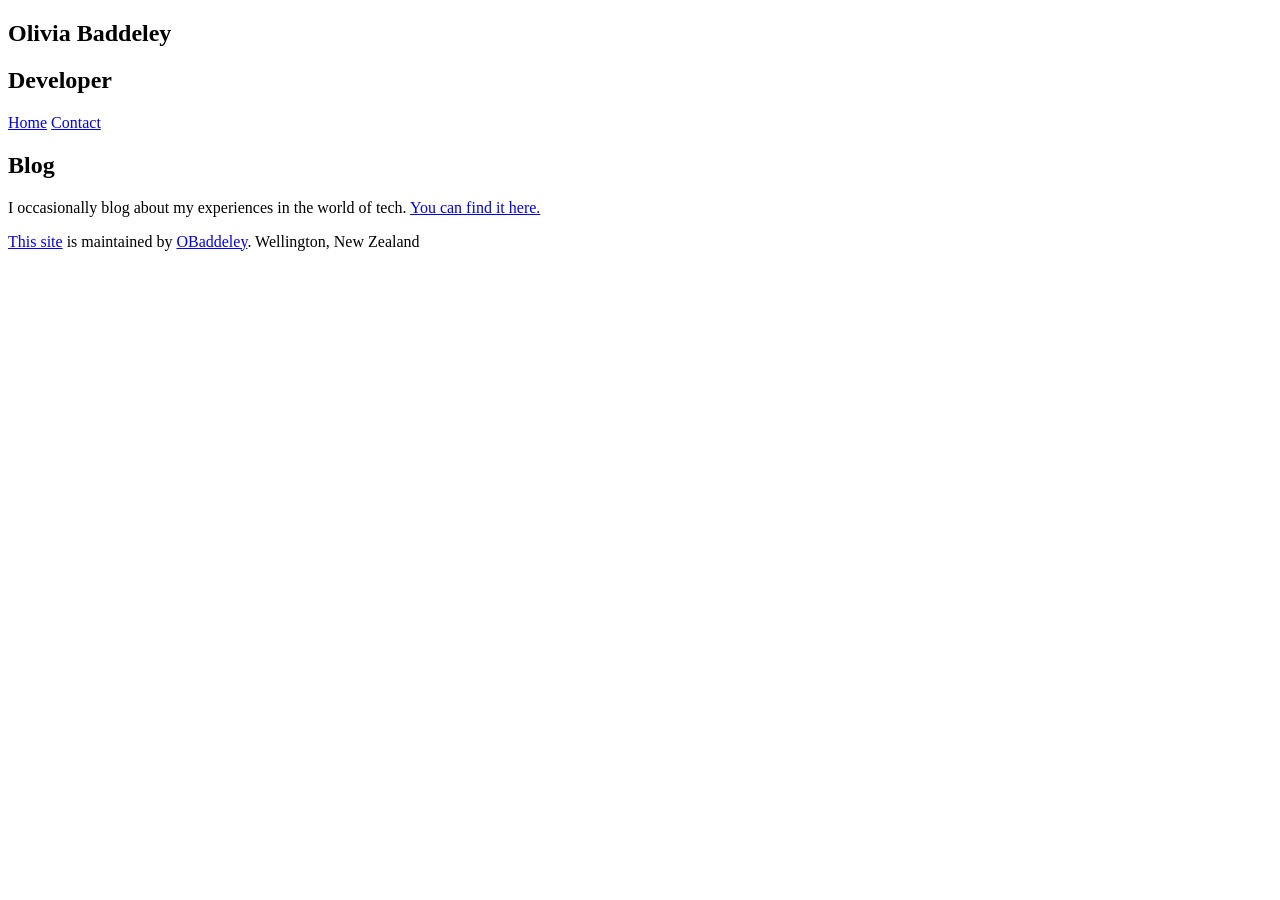
==== blog.html @ 48305ee2 "Remove extra / ." ====
<!DOCTYPE html>
<html lang="en-us">
  <head>
    <meta charset="UTF-8">
    <title>Olivia Baddeley</title>
    <meta name="viewport" content="width=device-width, initial-scale=1">
    <link rel="stylesheet" type="text/css" href="stylesheets/normalize.css" media="screen">
    <link href='https://fonts.googleapis.com/css?family=Open+Sans:400,700' rel='stylesheet' type='text/css'>
    <link rel="stylesheet" type="text/css" href="stylesheets/stylesheet.css" media="screen">
    <link rel="stylesheet" type="text/css" href="stylesheets/github-light.css" media="screen">
  </head>
  <body>
    <section class="page-header">
      <h1 class="project-name">Olivia Baddeley</h1>
      <h2 class="project-tagline">Developer</h2>
      <a href="https://obaddeley.github.io/main_site" class="btn">Home</a>
      <a href="https://obaddeley.github.io/main_site/contact.html" class="btn">Contact</a>
    </section>

    <section class="main-content">
      <h1>
      <a id="hello-and-welcome" class="anchor" href="#hello-and-welcome" aria-hidden="true"><span aria-hidden="true" class="octicon octicon-link"></span> </a>Blog</h1>
      <p>I occasionally blog about my experiences in the world of tech.
        <a href="https://codeislifeiscode.wordpress.com/">You can find it here.</a>
      </p>

    <footer class="site-footer">
      <span class="site-footer-owner"><a href="https://github.com/OBaddeley/main_site">This site</a> is maintained by <a href="https://github.com/OBaddeley">OBaddeley</a>. Wellington, New Zealand</span>
    </footer>

    </section>


  </body>
</html>
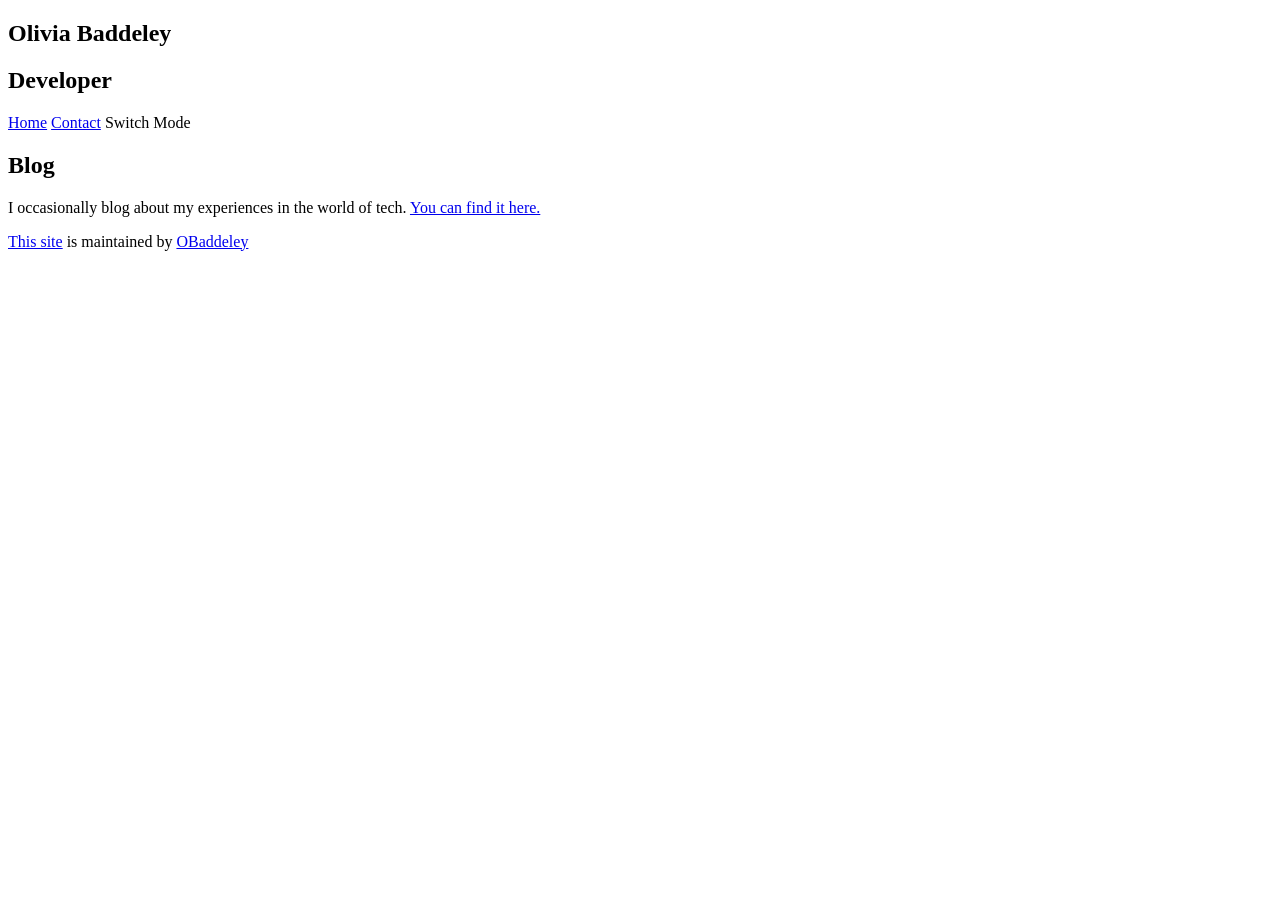
==== commit 80f71b98: "Update blog.html" ====
--- a/blog.html
+++ b/blog.html
@@ -8,6 +8,7 @@
     <link href='https://fonts.googleapis.com/css?family=Open+Sans:400,700' rel='stylesheet' type='text/css'>
     <link rel="stylesheet" type="text/css" href="stylesheets/stylesheet.css" media="screen">
     <link rel="stylesheet" type="text/css" href="stylesheets/github-light.css" media="screen">
+    <script src="javascript/dark-light-toggle.js" defer></script>
   </head>
   <body>
     <section class="page-header">
@@ -15,6 +16,7 @@
       <h2 class="project-tagline">Developer</h2>
       <a href="https://obaddeley.github.io/main_site" class="btn">Home</a>
       <a href="https://obaddeley.github.io/main_site/contact.html" class="btn">Contact</a>
+      <a id="theme-toggle" class="btn">Switch Mode</a>
     </section>
 
     <section class="main-content">
@@ -25,7 +27,7 @@
       </p>
 
     <footer class="site-footer">
-      <span class="site-footer-owner"><a href="https://github.com/OBaddeley/main_site">This site</a> is maintained by <a href="https://github.com/OBaddeley">OBaddeley</a>. Wellington, New Zealand</span>
+      <span class="site-footer-owner"><a href="https://github.com/OBaddeley/main_site">This site</a> is maintained by <a href="https://github.com/OBaddeley">OBaddeley</a></span>
     </footer>
 
     </section>
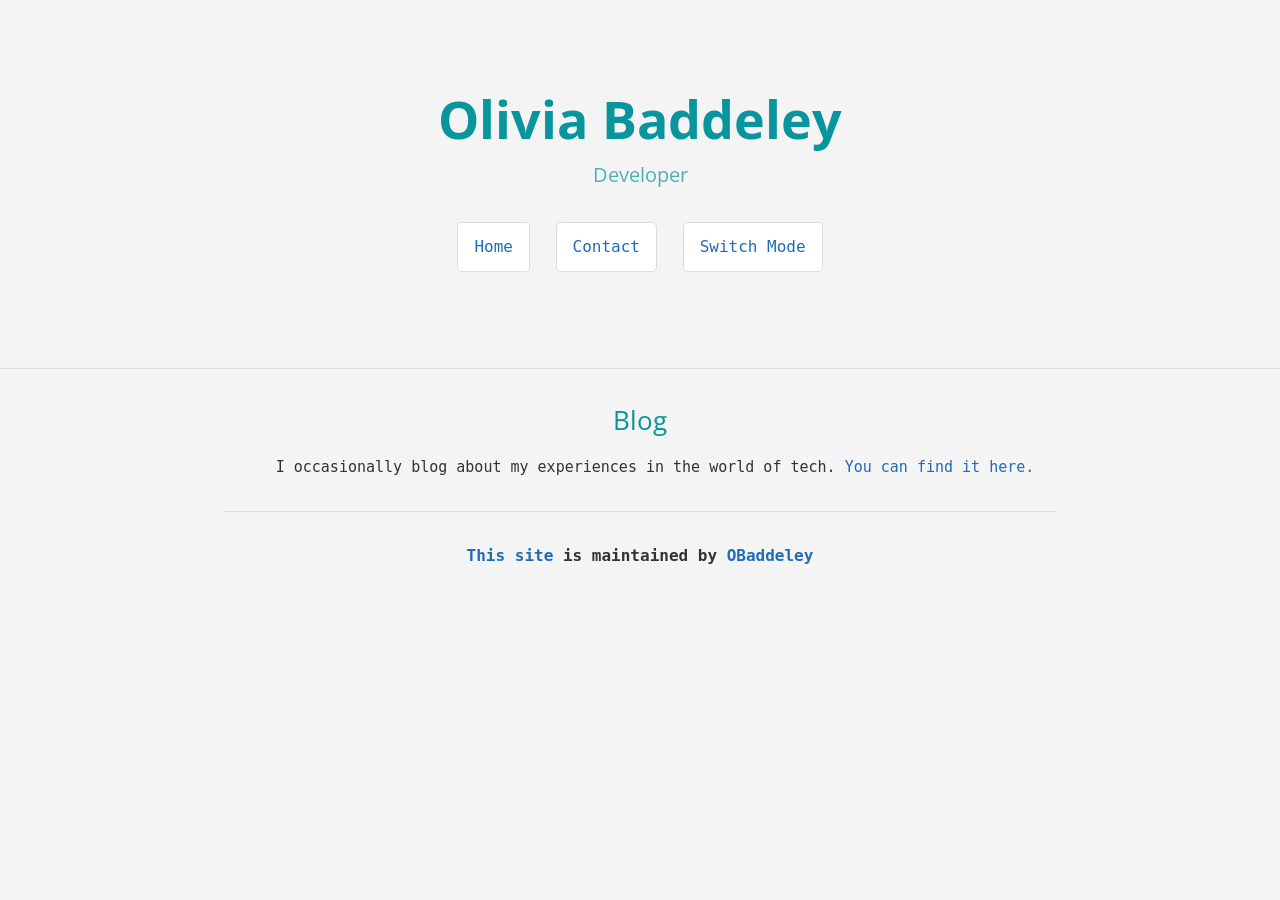
==== commit 5ff9261c: "update with main stylesheet" ====
--- a/blog.html
+++ b/blog.html
@@ -8,6 +8,7 @@
     <link href='https://fonts.googleapis.com/css?family=Open+Sans:400,700' rel='stylesheet' type='text/css'>
     <link rel="stylesheet" type="text/css" href="stylesheets/stylesheet.css" media="screen">
     <link rel="stylesheet" type="text/css" href="stylesheets/github-light.css" media="screen">
+    <link rel="stylesheet" type="text/css" href="stylesheets/main.css" media="screen">
     <script src="javascript/dark-light-toggle.js" defer></script>
   </head>
   <body>
--- a/stylesheets/stylesheet.css
+++ b/stylesheets/stylesheet.css
@@ -0,0 +1,320 @@
+* {
+  box-sizing: border-box; }
+
+body {
+  padding: 0;
+  margin: 0;
+  font-family: "Open Sans", "Helvetica Neue", Helvetica, Arial, sans-serif;
+  font-size: 16px;
+  line-height: 1.5;
+  color: #606c71;
+  text-align: center; }
+
+a {
+  color: #1e6bb8;
+  text-decoration: none; }
+  a:hover {
+    text-decoration: underline; }
+
+@keyframes pulsate {
+  100% {
+    /* Larger blur radius */
+    text-shadow:
+      0 0 4px #fff,
+      0 0 11px #fff,
+      0 0 40px #34e4cd,
+      0 0 80px #34e4cd;
+  }
+ 0% {
+    /* A slightly smaller blur radius */
+    text-shadow:
+      0 0 4px #fff,
+      0 0 10px #fff,
+      0 0 38px #34e4cd,
+      0 0 73px #34e4cd;
+  }
+}
+
+body.light-mode {
+  background-color: #f4f4f4;
+  color: #333;
+  text-align: center;
+  
+  p {
+    color: #333;
+  }
+  
+  h1, h2 {
+    font-family: "Open Sans", "Helvetica Neue", Helvetica, Arial, sans-serif;
+    color: #08959d;
+  }
+
+  .page-header {
+    color: #fff;
+    text-align: center;
+    background-color: #f4f4f4;
+    border-bottom: solid 1px #ddd;
+  }
+  .btn {
+    color: #1e6bb8;
+    background-color: #fff;
+    border-color: #ddd;
+  }
+}
+
+body.dark-mode {
+  background-color: #1A1A1A;
+  text-align: center;
+  .page-header {
+    h1 { animation: pulsate 0.11s ease-in-out infinite alternate; };
+    border-bottom: solid 1px #eff0f1;
+
+    .btn {
+      border: 0.2rem solid #fff;
+      border-radius: 2rem;
+      padding: 0.4em;
+      box-shadow: 0 0 .2rem #fff,
+                  0 0 .2rem #fff,
+                  0 0 2rem #bc13fe,
+                  0 0 0.8rem #bc13fe,
+                  0 0 2.8rem #bc13fe,
+                  inset 0 0 1.3rem #bc13fe;
+    }
+  }
+
+  @media screen and (prefers-reduced-motion) { 
+    .page-header {
+      h1, h2 {
+        animation: none;
+      }
+    }
+  }
+}
+
+.btn {
+  display: inline-block;
+  margin-bottom: 1rem;
+  color: rgba(255, 255, 255, 0.7);
+  background-color: rgba(255, 255, 255, 0.08);
+  border-color: rgba(255, 255, 255, 0.2);
+  border-style: solid;
+  border-width: 1px;
+  border-radius: 0.3rem;
+  transition: color 0.2s, background-color 0.2s, border-color 0.2s; }
+  .btn + .btn {
+    margin-left: 1rem; }
+
+.btn:hover {
+  color: rgba(255, 255, 255, 0.8);
+  text-decoration: none;
+  background-color: rgba(255, 255, 255, 0.2);
+  border-color: rgba(255, 255, 255, 0.3); }
+
+@media screen and (min-width: 64em) {
+  .btn {
+    padding: 0.75rem 1rem; } }
+
+@media screen and (min-width: 42em) and (max-width: 64em) {
+  .btn {
+    padding: 0.6rem 0.9rem;
+    font-size: 0.9rem; } }
+
+@media screen and (max-width: 42em) {
+  .btn {
+    display: block;
+    width: 100%;
+    padding: 0.75rem;
+    font-size: 0.9rem; }
+    .btn + .btn {
+      margin-top: 1rem;
+      margin-left: 0; } }
+
+.page-header {
+  color: #fff;
+  text-align: center;
+  background-color: #1A1A1A; }
+
+@media screen and (min-width: 64em) {
+  .page-header {
+    padding: 5rem 6rem; } }
+
+@media screen and (min-width: 42em) and (max-width: 64em) {
+  .page-header {
+    padding: 3rem 4rem; } }
+
+@media screen and (max-width: 42em) {
+  .page-header {
+    padding: 2rem 1rem; } }
+
+.project-name {
+  margin-top: 0;
+  margin-bottom: 0.1rem; }
+
+@media screen and (min-width: 64em) {
+  .project-name {
+    font-size: 3.25rem; } }
+
+@media screen and (min-width: 42em) and (max-width: 64em) {
+  .project-name {
+    font-size: 2.25rem; } }
+
+@media screen and (max-width: 42em) {
+  .project-name {
+    font-size: 1.75rem; } }
+
+.project-tagline {
+  margin-bottom: 2rem;
+  font-weight: normal;
+  opacity: 0.7; }
+
+@media screen and (min-width: 64em) {
+  .project-tagline {
+    font-size: 1.25rem; } }
+
+@media screen and (min-width: 42em) and (max-width: 64em) {
+  .project-tagline {
+    font-size: 1.15rem; } }
+
+@media screen and (max-width: 42em) {
+  .project-tagline {
+    font-size: 1rem; } }
+
+.main-content :first-child {
+  margin-top: 0; }
+.main-content img {
+  max-width: 100%; }
+.main-content h1, .main-content h2, .main-content h3, .main-content h4, .main-content h5, .main-content h6 {
+  margin-top: 2rem;
+  margin-bottom: 1rem;
+  font-weight: normal;
+  color: #34e4cd; }
+.main-content p {
+  margin-bottom: 1em; }
+.main-content code {
+  padding: 2px 4px;
+  font-family: Consolas, "Liberation Mono", Menlo, Courier, monospace;
+  font-size: 0.9rem;
+  color: #383e41;
+  background-color: #f3f6fa;
+  border-radius: 0.3rem; }
+.main-content pre {
+  padding: 0.8rem;
+  margin-top: 0;
+  margin-bottom: 1rem;
+  font: 1rem Consolas, "Liberation Mono", Menlo, Courier, monospace;
+  color: #567482;
+  word-wrap: normal;
+  background-color: #f3f6fa;
+  border: solid 1px #dce6f0;
+  border-radius: 0.3rem; }
+  .main-content pre > code {
+    padding: 0;
+    margin: 0;
+    font-size: 0.9rem;
+    color: #567482;
+    word-break: normal;
+    white-space: pre;
+    background: transparent;
+    border: 0; }
+.main-content .highlight {
+  margin-bottom: 1rem; }
+  .main-content .highlight pre {
+    margin-bottom: 0;
+    word-break: normal; }
+.main-content .highlight pre, .main-content pre {
+  padding: 0.8rem;
+  overflow: auto;
+  font-size: 0.9rem;
+  line-height: 1.45;
+  border-radius: 0.3rem; }
+.main-content pre code, .main-content pre tt {
+  display: inline;
+  max-width: initial;
+  padding: 0;
+  margin: 0;
+  overflow: initial;
+  line-height: inherit;
+  word-wrap: normal;
+  background-color: transparent;
+  border: 0; }
+  .main-content pre code:before, .main-content pre code:after, .main-content pre tt:before, .main-content pre tt:after {
+    content: normal; }
+.main-content ul, .main-content ol {
+  margin-top: 0; }
+.main-content blockquote {
+  padding: 0 1rem;
+  margin-left: 0;
+  color: #819198;
+  border-left: 0.3rem solid #dce6f0; }
+  .main-content blockquote > :first-child {
+    margin-top: 0; }
+  .main-content blockquote > :last-child {
+    margin-bottom: 0; }
+.main-content table {
+  display: block;
+  width: 100%;
+  overflow: auto;
+  word-break: normal;
+  word-break: keep-all; }
+  .main-content table th {
+    font-weight: bold; }
+  .main-content table th, .main-content table td {
+    padding: 0.5rem 1rem;
+    border: 1px solid #e9ebec; }
+.main-content dl {
+  padding: 0; }
+  .main-content dl dt {
+    padding: 0;
+    margin-top: 1rem;
+    font-size: 1rem;
+    font-weight: bold; }
+  .main-content dl dd {
+    padding: 0;
+    margin-bottom: 1rem; }
+.main-content hr {
+  height: 2px;
+  padding: 0;
+  margin: 1rem 0;
+  background-color: #eff0f1;
+  border: 0; }
+
+@media screen and (min-width: 64em) {
+  .main-content {
+    max-width: 64rem;
+    padding: 2rem 6rem;
+    margin: 0 auto;
+    font-size: 1.1rem; } }
+
+@media screen and (min-width: 42em) and (max-width: 64em) {
+  .main-content {
+    padding: 2rem 4rem;
+    font-size: 1.1rem; } }
+
+@media screen and (max-width: 42em) {
+  .main-content {
+    padding: 2rem 1rem;
+    font-size: 1rem; } }
+
+.site-footer {
+  padding-top: 2rem;
+  margin-top: 2rem;
+  border-top: solid 1px #ddd; }
+
+.site-footer-owner {
+  display: block;
+  font-weight: bold; }
+
+.site-footer-credits {
+  color: #819198; }
+
+@media screen and (min-width: 64em) {
+  .site-footer {
+    font-size: 1rem; } }
+
+@media screen and (min-width: 42em) and (max-width: 64em) {
+  .site-footer {
+    font-size: 1rem; } }
+
+@media screen and (max-width: 42em) {
+  .site-footer {
+    font-size: 0.9rem; } }
--- a/stylesheets/main.css
+++ b/stylesheets/main.css
@@ -0,0 +1,115 @@
+body {
+margin: 0;
+padding: 0;
+background-color: #1A1A1A;
+line-height: 1.5;
+font-family: Monaco, "Bitstream Vera Sans Mono", "Lucida Console", Terminal, monospace;;
+}
+h1, h2, h3, h4, h5, h6, h7, h8 {
+color: #34e4cd;
+line-height: 1.5;
+font-family: Monaco, "Bitstream Vera Sans Mono", "Lucida Console", Terminal, monospace;;
+margin: 0 0 20px;
+}
+p {
+color: #FFFFFF;
+padding-left: 30px;
+font-size: 15px;
+font-family: Monaco, "Bitstream Vera Sans Mono", "Lucida Console", Terminal, monospace;;
+}
+.hr {
+border: 0;
+border-top: 2px dashed #B5E853;
+}
+li {
+color: #FFFFFF;
+font-size: 15px;
+font-family: Monaco, "Bitstream Vera Sans Mono", "Lucida Console", Terminal, monospace;;
+}
+.button {
+text-decoration: none;
+text-align: left;
+background-color: #121212;
+color: white;
+border: 2px solid #000000;
+border-radius: 15px;
+padding: 10px 14px;
+font-size: 14px;
+display: inline-block;
+padding-left: 10px;
+}
+blockquote {
+border-left-style: dotted;
+border-left-width: 1px;
+border-left-color: gray;
+color: #8D8D8D;
+padding: 20px;
+}
+td {
+color: #FFFFFF;
+border-spacing: 20px;
+text-align: left;
+padding: 8px;
+}
+th {
+color: #FFFFFF;
+border-bottom: 1px dashed #B5E853;
+text-align: left;
+padding: 8px;
+}
+dl {
+color: #FFFFFF;
+text-align: left;
+padding: 5px;
+}
+dt {
+color: #FFFFFF;
+font-weight: bold;
+}
+.smallimg {
+background-attachment: fixed;
+background-position: left;
+background-repeat: no-repeat;
+background-size: cover;
+width: 100px;
+height: 100px;
+}
+.largeimg {
+background-attachment: fixed;
+background-position: left;
+background-repeat: no-repeat;
+background-size: cover;
+max-width: 100%;
+max-height: 100%;
+display: block;
+}
+.horizontalscroll {
+background-color: #242424;
+font-style: italic;
+overflow: auto;
+white-space: nowrap;
+color: #FFFFFF;
+padding: 10px;
+}
+ul {list-style: none;}
+ul li::before {content: ">>  "; color: #B5E853;}
+ol {display: table; margin-left: 0; margin-right: auto; list-style-position: inside;}
+/*  font style  */
+.bold {font-weight: bold;}
+.ital {font-style: italic;}
+.oblique {font-style: oblique;}
+.overline {text-decoration: overline;}
+.strickthrough {text-decoration: line-through;}
+.underline {text-decoration: underline;}
+.keyword {color: #E867E8; border: 1px solid gray; background-color: black; padding: 2px 2px; }
+.linkk {color: #6CBDEC; text-decoration: underline;}
+.w3-black,.w3-hover-black:hover{color:#BAB9B9!important;background-color:#000!important}
+/* margin for button */
+.leftmar {margin-left: 30px;}
+/* font colour*/
+.gray {color: #8D8D8D;}
+.green {color: #B5E853;}
+/* padding */
+.topp {padding-top: 10px;}
+.left {padding-left: 30px}
+.mediumsize {font-size: 19px;}
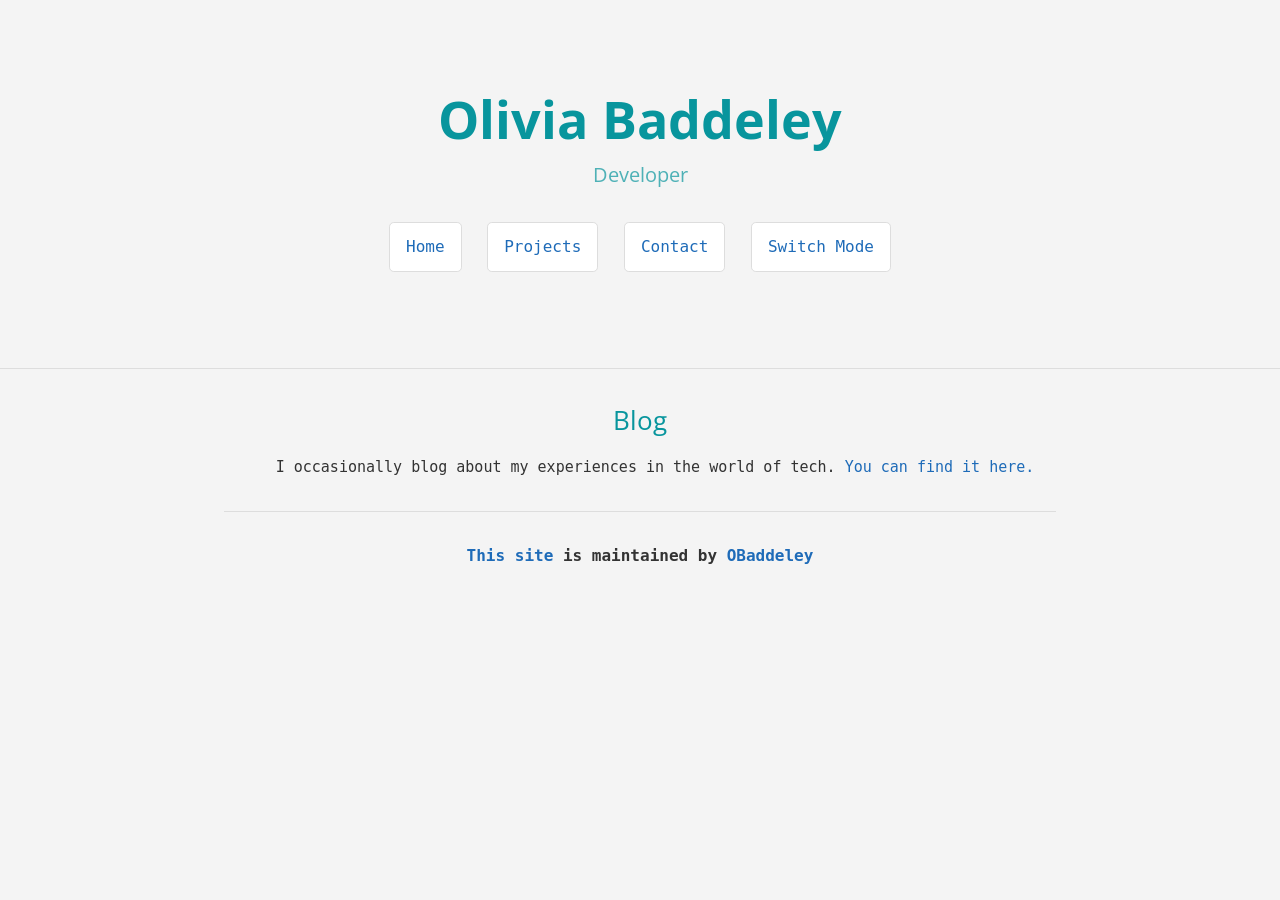
==== commit 03b37012: "Add projects page" ====
--- a/blog.html
+++ b/blog.html
@@ -16,7 +16,8 @@
       <h1 class="project-name">Olivia Baddeley</h1>
       <h2 class="project-tagline">Developer</h2>
       <a href="https://obaddeley.github.io/main_site" class="btn">Home</a>
-      <a href="https://obaddeley.github.io/main_site/contact.html" class="btn">Contact</a>
+      <a href="https://obaddeley.github.io/main_site/projects.html" class="btn">Projects</a>
+      <a href="https://obaddeley.github.io/main_site/contact.html" class="btn">Contact</a> 
       <a id="theme-toggle" class="btn">Switch Mode</a>
     </section>
 
@@ -32,7 +33,5 @@
     </footer>
 
     </section>
-
-
   </body>
 </html>
--- a/stylesheets/stylesheet.css
+++ b/stylesheets/stylesheet.css
@@ -35,7 +35,7 @@
   }
 }
 
-body.light-mode {
+body.light {
   background-color: #f4f4f4;
   color: #333;
   text-align: center;
@@ -62,7 +62,7 @@
   }
 }
 
-body.dark-mode {
+body.dark {
   background-color: #1A1A1A;
   text-align: center;
   .page-header {
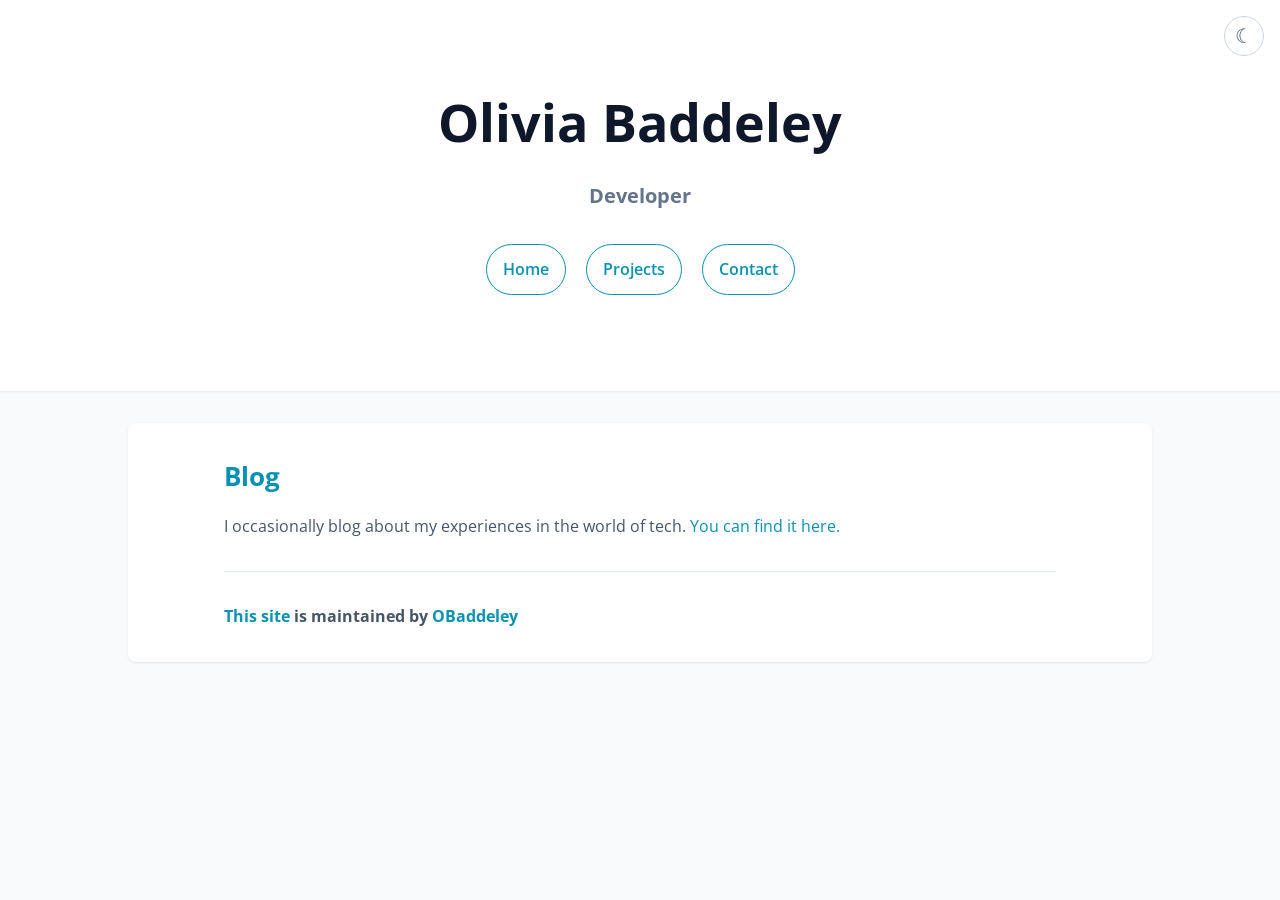
==== commit f9cca995: "Update light dark theme switch" ====
--- a/blog.html
+++ b/blog.html
@@ -18,8 +18,8 @@
       <a href="https://obaddeley.github.io/main_site" class="btn">Home</a>
       <a href="https://obaddeley.github.io/main_site/projects.html" class="btn">Projects</a>
       <a href="https://obaddeley.github.io/main_site/contact.html" class="btn">Contact</a> 
-      <a id="theme-toggle" class="btn">Switch Mode</a>
     </section>
+    <a id="theme-toggle" class="theme-toggle">☾</a>
 
     <section class="main-content">
       <h1>
--- a/stylesheets/stylesheet.css
+++ b/stylesheets/stylesheet.css
@@ -8,7 +8,8 @@
   font-size: 16px;
   line-height: 1.5;
   color: #606c71;
-  text-align: center; }
+  text-align: center;
+  transition: background-color 0.3s ease, color 0.3s ease; }
 
 a {
   color: #1e6bb8;
@@ -36,38 +37,165 @@
 }
 
 body.light {
-  background-color: #f4f4f4;
-  color: #333;
+  background-color: #f8fafc;
+  color: #334155;
   text-align: center;
+  font-family: "Open Sans", "Helvetica Neue", Helvetica, Arial, sans-serif;
+  line-height: 1.6;
   
   p {
-    color: #333;
+    color: #475569;
+    font-family: "Open Sans", "Helvetica Neue", Helvetica, Arial, sans-serif;
+    font-size: 1rem;
+    padding-left: 0;
   }
   
-  h1, h2 {
+  h1, h2, h3, h4, h5, h6 {
     font-family: "Open Sans", "Helvetica Neue", Helvetica, Arial, sans-serif;
-    color: #08959d;
+    color: #0891b2;
+    font-weight: 700;
+  }
+
+  li {
+    color: #475569;
+    font-family: "Open Sans", "Helvetica Neue", Helvetica, Arial, sans-serif;
+    font-size: 1rem;
+  }
+  
+  ul {
+    list-style: disc;
+  }
+  ul li::before {
+    content: none;
+  }
+
+  a {
+    color: #0891b2;
+  }
+  a:hover {
+    color: #0e7490;
   }
 
   .page-header {
-    color: #fff;
+    color: #334155;
     text-align: center;
-    background-color: #f4f4f4;
-    border-bottom: solid 1px #ddd;
-  }
+    background-color: #ffffff;
+    border-bottom: none;
+    box-shadow: 0 1px 3px rgba(0, 0, 0, 0.08);
+
+    .project-name {
+      color: #0f172a;
+    }
+    .project-tagline {
+      color: #64748b;
+      opacity: 1;
+    }
+  }
+
   .btn {
-    color: #1e6bb8;
-    background-color: #fff;
-    border-color: #ddd;
+    color: #0891b2;
+    background-color: transparent;
+    border: 1.5px solid #0891b2;
+    border-radius: 2rem;
+    font-weight: 600;
+    transition: all 0.2s ease;
+  }
+  .btn:hover {
+    color: #ffffff;
+    background-color: #0891b2;
+    border-color: #0891b2;
+    text-decoration: none;
+  }
+
+  .main-content {
+    text-align: left;
+    background-color: #ffffff;
+    border-radius: 0.5rem;
+    box-shadow: 0 1px 3px rgba(0, 0, 0, 0.06), 0 1px 2px rgba(0, 0, 0, 0.04);
+    margin-top: 2rem;
+
+    h1, h2, h3, h4, h5, h6 {
+      color: #0891b2;
+      font-weight: 700;
+    }
+
+    a {
+      color: #0891b2;
+    }
+    a:hover {
+      color: #0e7490;
+    }
+
+    blockquote {
+      color: #64748b;
+      border-left-color: #0891b2;
+      border-left-style: solid;
+    }
+
+    code {
+      color: #334155;
+      background-color: #f1f5f9;
+    }
+
+    table th, table td {
+      color: #334155;
+      border-color: #e2e8f0;
+    }
+    table th {
+      border-bottom-color: #cbd5e1;
+      border-bottom-style: solid;
+    }
+
+    dl, dt, dd {
+      color: #334155;
+    }
+
+    hr {
+      background-color: #e2e8f0;
+    }
+  }
+
+  .site-footer {
+    border-top-color: #e2e8f0;
+    color: #94a3b8;
+  }
+  .site-footer a {
+    color: #0891b2;
+  }
+  .site-footer-owner {
+    color: #475569;
+  }
+
+  .horizontalscroll {
+    background-color: #f1f5f9;
+    color: #334155;
+  }
+
+  .keyword {
+    color: #7c3aed;
+    border-color: #e2e8f0;
+    background-color: #f5f3ff;
+  }
+  .linkk {
+    color: #0891b2
+  }
+
+  .theme-toggle {
+    border-color: #cbd5e1;
+    background-color: #ffffff;
+    color: #475569;
+  }
+  .theme-toggle:hover {
+    background-color: #f1f5f9;
+    border-color: #94a3b8;
   }
 }
 
 body.dark {
-  background-color: #1A1A1A;
   text-align: center;
   .page-header {
     h1 { animation: pulsate 0.11s ease-in-out infinite alternate; };
-    border-bottom: solid 1px #eff0f1;
+    border-bottom: solid 1px #333;
 
     .btn {
       border: 0.2rem solid #fff;
@@ -128,6 +256,38 @@
     .btn + .btn {
       margin-top: 1rem;
       margin-left: 0; } }
+
+.theme-toggle {
+  position: fixed;
+  top: 1rem;
+  right: 1rem;
+  z-index: 1000;
+  width: 2.5rem;
+  height: 2.5rem;
+  display: flex;
+  align-items: center;
+  justify-content: center;
+  font-size: 1.25rem;
+  border-radius: 50%;
+  border: 1.5px solid rgba(255, 255, 255, 0.3);
+  background-color: rgba(255, 255, 255, 0.1);
+  color: #fff;
+  cursor: pointer;
+  transition: background-color 0.2s ease, border-color 0.2s ease, color 0.2s ease;
+  text-decoration: none;
+  line-height: 1; }
+  .theme-toggle:hover {
+    background-color: rgba(255, 255, 255, 0.25);
+    border-color: rgba(255, 255, 255, 0.5);
+    text-decoration: none; }
+
+@media screen and (max-width: 42em) {
+  .theme-toggle {
+    width: 2.2rem;
+    height: 2.2rem;
+    font-size: 1.1rem;
+    top: 0.75rem;
+    right: 0.75rem; } }
 
 .page-header {
   color: #fff;
@@ -304,9 +464,6 @@
   display: block;
   font-weight: bold; }
 
-.site-footer-credits {
-  color: #819198; }
-
 @media screen and (min-width: 64em) {
   .site-footer {
     font-size: 1rem; } }
--- a/stylesheets/main.css
+++ b/stylesheets/main.css
@@ -1,115 +1,97 @@
-body {
-margin: 0;
-padding: 0;
-background-color: #1A1A1A;
-line-height: 1.5;
-font-family: Monaco, "Bitstream Vera Sans Mono", "Lucida Console", Terminal, monospace;;
+/* Dark mode theme styles */
+body.dark {
+  margin: 0;
+  padding: 0;
+  background-color: #1A1A1A;
+  color: #e0e0e0;
+  line-height: 1.5;
+  font-family: Monaco, "Bitstream Vera Sans Mono", "Lucida Console", Terminal, monospace;
 }
-h1, h2, h3, h4, h5, h6, h7, h8 {
-color: #34e4cd;
-line-height: 1.5;
-font-family: Monaco, "Bitstream Vera Sans Mono", "Lucida Console", Terminal, monospace;;
-margin: 0 0 20px;
+body.dark a {
+  color: #6CBDEC;
 }
-p {
-color: #FFFFFF;
-padding-left: 30px;
-font-size: 15px;
-font-family: Monaco, "Bitstream Vera Sans Mono", "Lucida Console", Terminal, monospace;;
+body.dark a:hover {
+  color: #9dd4f2;
 }
-.hr {
-border: 0;
-border-top: 2px dashed #B5E853;
+body.dark h1, body.dark h2, body.dark h3, body.dark h4, body.dark h5, body.dark h6 {
+  color: #34e4cd;
+  line-height: 1.5;
+  font-family: Monaco, "Bitstream Vera Sans Mono", "Lucida Console", Terminal, monospace;
+  margin: 0 0 20px;
 }
-li {
-color: #FFFFFF;
-font-size: 15px;
-font-family: Monaco, "Bitstream Vera Sans Mono", "Lucida Console", Terminal, monospace;;
+body.dark p {
+  color: #e0e0e0;
+  font-size: 15px;
+  font-family: Monaco, "Bitstream Vera Sans Mono", "Lucida Console", Terminal, monospace;
 }
-.button {
-text-decoration: none;
-text-align: left;
-background-color: #121212;
-color: white;
-border: 2px solid #000000;
-border-radius: 15px;
-padding: 10px 14px;
-font-size: 14px;
-display: inline-block;
-padding-left: 10px;
+body.dark li {
+  color: #e0e0e0;
+  font-size: 15px;
+  font-family: Monaco, "Bitstream Vera Sans Mono", "Lucida Console", Terminal, monospace;
+  list-style: none;
 }
-blockquote {
-border-left-style: dotted;
-border-left-width: 1px;
-border-left-color: gray;
-color: #8D8D8D;
-padding: 20px;
+body.dark blockquote {
+  border-left-style: dotted;
+  border-left-width: 1px;
+  border-left-color: gray;
+  color: #8D8D8D;
+  padding: 20px;
 }
-td {
-color: #FFFFFF;
-border-spacing: 20px;
-text-align: left;
-padding: 8px;
+body.dark td {
+  color: #FFFFFF;
+  border-spacing: 20px;
+  text-align: left;
+  padding: 8px;
 }
-th {
-color: #FFFFFF;
-border-bottom: 1px dashed #B5E853;
-text-align: left;
-padding: 8px;
+body.dark th {
+  color: #FFFFFF;
+  border-bottom: 1px dashed #B5E853;
+  text-align: left;
+  padding: 8px;
 }
-dl {
-color: #FFFFFF;
-text-align: left;
-padding: 5px;
+body.dark dl {
+  color: #FFFFFF;
+  text-align: left;
+  padding: 5px;
 }
-dt {
-color: #FFFFFF;
-font-weight: bold;
+body.dark dt {
+  color: #FFFFFF;
+  font-weight: bold;
 }
-.smallimg {
-background-attachment: fixed;
-background-position: left;
-background-repeat: no-repeat;
-background-size: cover;
-width: 100px;
-height: 100px;
+body.dark ul {list-style: none;}
+body.dark ul li::before {content: ">>  "; color: #B5E853;}
+body.dark ol {display: table; margin-left: 0; margin-right: auto; list-style-position: inside;}
+body.dark .main-content {
+  background-color: #222222;
+  border-radius: 0.5rem;
+  margin-top: 2rem;
 }
-.largeimg {
-background-attachment: fixed;
-background-position: left;
-background-repeat: no-repeat;
-background-size: cover;
-max-width: 100%;
-max-height: 100%;
-display: block;
+body.dark .main-content a {
+  color: #6CBDEC;
+  border-bottom: 1px solid transparent;
+  transition: border-bottom-color 0.2s ease;
 }
-.horizontalscroll {
-background-color: #242424;
-font-style: italic;
-overflow: auto;
-white-space: nowrap;
-color: #FFFFFF;
-padding: 10px;
+body.dark .main-content a:hover {
+  color: #9dd4f2;
+  border-bottom-color: #9dd4f2;
+  text-decoration: none;
 }
-ul {list-style: none;}
-ul li::before {content: ">>  "; color: #B5E853;}
-ol {display: table; margin-left: 0; margin-right: auto; list-style-position: inside;}
-/*  font style  */
-.bold {font-weight: bold;}
-.ital {font-style: italic;}
-.oblique {font-style: oblique;}
-.overline {text-decoration: overline;}
-.strickthrough {text-decoration: line-through;}
-.underline {text-decoration: underline;}
-.keyword {color: #E867E8; border: 1px solid gray; background-color: black; padding: 2px 2px; }
-.linkk {color: #6CBDEC; text-decoration: underline;}
-.w3-black,.w3-hover-black:hover{color:#BAB9B9!important;background-color:#000!important}
-/* margin for button */
-.leftmar {margin-left: 30px;}
-/* font colour*/
-.gray {color: #8D8D8D;}
-.green {color: #B5E853;}
-/* padding */
-.topp {padding-top: 10px;}
-.left {padding-left: 30px}
-.mediumsize {font-size: 19px;}
+body.dark .site-footer {
+  border-top-color: #333;
+  color: #8D8D8D;
+}
+body.dark .site-footer a {
+  color: #6CBDEC;
+}
+body.dark .site-footer-owner {
+  color: #aaa;
+}
+body.dark .theme-toggle {
+  border-color: rgba(255, 255, 255, 0.4);
+  background-color: rgba(255, 255, 255, 0.1);
+  color: #fff;
+}
+body.dark .theme-toggle:hover {
+  background-color: rgba(255, 255, 255, 0.25);
+  border-color: rgba(255, 255, 255, 0.6);
+}
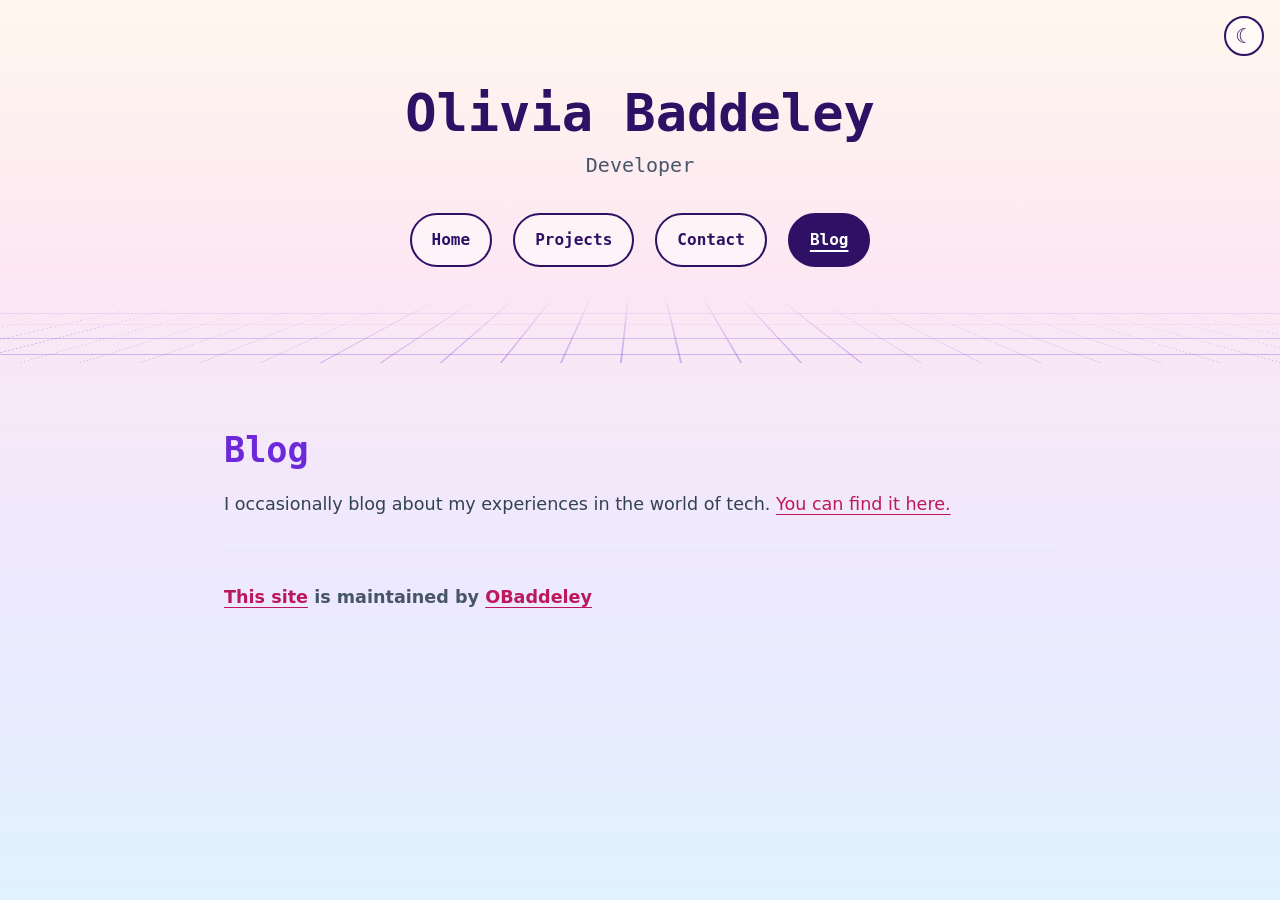
==== commit 8e762204: "Update the themes to be more consistent, remove unused styles add easter eggs." ====
--- a/blog.html
+++ b/blog.html
@@ -1,37 +1,60 @@
 <!DOCTYPE html>
-<html lang="en-us">
+<!--
+
+   ██████╗ ██████╗
+  ██╔═══██╗██╔══██╗
+  ██║   ██║██████╔╝
+  ██║   ██║██╔══██╗
+  ╚██████╔╝██████╔╝
+   ╚═════╝ ╚═════╝
+
+  Hello, fellow developer 👋
+
+  Thanks for peeking under the hood. This site is hand-written HTML and CSS
+  with a sprinkle of JavaScript: no frameworks, no build step.
+
+  Psst... try  ↑ ↑ ↓ ↓ ← → ← → B A
+  Source: https://github.com/OBaddeley/main_site
+
+-->
+<html lang="en-NZ">
   <head>
     <meta charset="UTF-8">
-    <title>Olivia Baddeley</title>
+    <title>Blog – Olivia Baddeley</title>
     <meta name="viewport" content="width=device-width, initial-scale=1">
-    <link rel="stylesheet" type="text/css" href="stylesheets/normalize.css" media="screen">
-    <link href='https://fonts.googleapis.com/css?family=Open+Sans:400,700' rel='stylesheet' type='text/css'>
-    <link rel="stylesheet" type="text/css" href="stylesheets/stylesheet.css" media="screen">
-    <link rel="stylesheet" type="text/css" href="stylesheets/github-light.css" media="screen">
-    <link rel="stylesheet" type="text/css" href="stylesheets/main.css" media="screen">
+    <meta http-equiv="Content-Security-Policy" content="default-src 'self'; script-src 'self' https://www.googletagmanager.com; connect-src 'self' https://*.google-analytics.com https://*.analytics.google.com https://*.googletagmanager.com; img-src 'self' data: https://*.google-analytics.com https://*.googletagmanager.com; style-src 'self'; font-src 'self'; base-uri 'self'; form-action 'none'; object-src 'none'">
+    <meta name="referrer" content="strict-origin-when-cross-origin">
+    <!-- Runs before first paint so the theme doesn't flash -->
+    <script src="javascript/theme-init.js"></script>
+    <link rel="stylesheet" href="stylesheets/theme.css">
+    <link rel="stylesheet" href="stylesheets/stylesheet.css">
     <script src="javascript/dark-light-toggle.js" defer></script>
+    <script src="javascript/easter-eggs.js" defer></script>
   </head>
   <body>
-    <section class="page-header">
-      <h1 class="project-name">Olivia Baddeley</h1>
-      <h2 class="project-tagline">Developer</h2>
-      <a href="https://obaddeley.github.io/main_site" class="btn">Home</a>
-      <a href="https://obaddeley.github.io/main_site/projects.html" class="btn">Projects</a>
-      <a href="https://obaddeley.github.io/main_site/contact.html" class="btn">Contact</a> 
-    </section>
-    <a id="theme-toggle" class="theme-toggle">☾</a>
+    <a class="skip-link" href="#content">Skip to content</a>
+    <button type="button" id="theme-toggle" class="theme-toggle" aria-label="Dark theme" aria-pressed="false">☾</button>
 
-    <section class="main-content">
-      <h1>
-      <a id="hello-and-welcome" class="anchor" href="#hello-and-welcome" aria-hidden="true"><span aria-hidden="true" class="octicon octicon-link"></span> </a>Blog</h1>
+    <header class="page-header">
+      <p class="project-name">Olivia Baddeley</p>
+      <p class="project-tagline">Developer</p>
+      <nav aria-label="Main">
+        <a href="index.html" class="btn">Home</a>
+        <a href="projects.html" class="btn">Projects</a>
+        <a href="contact.html" class="btn">Contact</a>
+        <a href="blog.html" class="btn" aria-current="page">Blog</a>
+      </nav>
+    </header>
+
+    <main id="content" class="main-content">
+      <h1>Blog</h1>
       <p>I occasionally blog about my experiences in the world of tech.
         <a href="https://codeislifeiscode.wordpress.com/">You can find it here.</a>
       </p>
 
-    <footer class="site-footer">
-      <span class="site-footer-owner"><a href="https://github.com/OBaddeley/main_site">This site</a> is maintained by <a href="https://github.com/OBaddeley">OBaddeley</a></span>
-    </footer>
-
-    </section>
+      <footer class="site-footer">
+        <span class="site-footer-owner"><a href="https://github.com/OBaddeley/main_site">This site</a> is maintained by <a href="https://github.com/OBaddeley">OBaddeley</a></span>
+      </footer>
+    </main>
   </body>
 </html>
--- a/stylesheets/theme.css
+++ b/stylesheets/theme.css
@@ -0,0 +1,291 @@
+/*
+  Theme colours and fonts.
+  Light is the default; .dark on <html> switches to the 80s neon theme.
+  To change a colour, edit it here — stylesheet.css only uses these variables.
+  All text colours meet WCAG AA (4.5:1) against --bg and --surface.
+*/
+
+:root {
+  color-scheme: light;
+
+  --bg: #f5f3ff; /* fallback; light mode paints the dawn gradient on body */
+  --surface: #ffffff;
+  --text: #334155;
+  --muted: #475569;
+  --heading: #6d28d9;
+  --link: #be185d;
+  --link-hover: #9d174d;
+  --accent: #be185d;
+  --border: #e2e8f0;
+  --divider: #e9d5ff;
+  --grid-line: rgba(109, 40, 217, 0.3);
+  --grid-line-width: 1.5px;
+  --focus: #6d28d9;
+  --shadow: 0 1px 3px rgba(0, 0, 0, 0.06), 0 1px 2px rgba(0, 0, 0, 0.04);
+
+  --header-bg: #ffffff;
+  --header-text: #2e1065;
+  --btn-bg: rgba(255, 255, 255, 0.5);
+  --btn-text: #2e1065;
+  --btn-border: #2e1065;
+  --btn-hover-bg: #ffffff;
+  --btn-hover-text: #2e1065;
+
+  --glow-text: none;
+  --glow-box: none;
+
+  --font-body: system-ui, -apple-system, "Segoe UI", Roboto, "Helvetica Neue", Arial, sans-serif;
+  --font-display: Monaco, "Bitstream Vera Sans Mono", "Lucida Console", Terminal, monospace;
+}
+
+.dark {
+  color-scheme: dark;
+
+  --bg: #0d0b1e;
+  --surface: #1a1433;
+  --text: #ece8ff;
+  --muted: #b8b0d9;
+  --heading: #2de2e6;
+  --link: #ff71ce;
+  --link-hover: #ffa8e2;
+  --accent: #fdf500;
+  --border: #3b2f6b;
+  --divider: rgba(255, 113, 206, 0.35);
+  --grid-line: rgba(255, 113, 206, 0.45);
+  --grid-line-width: 2px;
+  --focus: #fdf500;
+  --shadow: 0 0 0 1px var(--border), 0 0 2rem rgba(188, 19, 254, 0.15);
+
+  --header-bg: #0d0b1e;
+  --header-text: #ffffff;
+  --btn-bg: rgba(13, 11, 30, 0.7);
+  --btn-text: #ffffff;
+  --btn-border: #ffffff;
+  --btn-hover-bg: rgba(255, 113, 206, 0.2);
+  --btn-hover-text: #ffffff;
+
+  --neon: #bc13fe;
+  --glow-text: 0 0 4px #fff, 0 0 10px #fff, 0 0 38px var(--heading), 0 0 73px var(--heading);
+  --glow-box: 0 0 .2rem #fff, 0 0 2rem var(--neon), 0 0 0.8rem var(--neon), inset 0 0 1.3rem var(--neon);
+}
+
+/* ---------- Daytime extras (light only) ---------- */
+
+/* Dawn gradient over the whole page: the daytime version of the neon sunset.
+   The header is see-through so there's no seam between it and the content. */
+:root:not(.dark) body {
+  background: linear-gradient(to bottom, #fff7ed 0%, #fce7f3 30%, #ede9fe 65%, #e0f2fe 100%) fixed;
+}
+
+/* See-through header with no bottom line, so it melts into the page */
+:root:not(.dark) .page-header {
+  background: transparent;
+  box-shadow: none;
+}
+
+/* No card in light mode: content sits straight on the page */
+:root:not(.dark) .main-content {
+  background: transparent;
+  box-shadow: none;
+}
+
+/* Flat outline buttons; hover tints them lavender */
+:root:not(.dark) .btn:hover {
+  background-color: rgba(237, 233, 254, 0.9);
+}
+/* Theme toggle matches the soft nav buttons */
+:root:not(.dark) .theme-toggle {
+  color: var(--btn-text);
+  background-color: var(--btn-bg);
+  border: 2px solid var(--btn-border);
+}
+:root:not(.dark) .theme-toggle:hover {
+  background-color: rgba(237, 233, 254, 0.9);
+}
+
+/* Current page is filled solid, so it differs by shape as well as colour */
+:root:not(.dark) .btn[aria-current="page"] {
+  color: #ffffff;
+  background-color: #2e1065;
+}
+
+/* ---------- Header perspective grid (both themes; colour from --grid-line) ---------- */
+
+.page-header {
+  position: relative;
+  overflow: hidden;
+  isolation: isolate;
+}
+
+.page-header::after {
+  content: "";
+  position: absolute;
+  z-index: -1;
+  left: -50%;
+  right: -50%;
+  bottom: 0;
+  height: 60%;
+  background:
+    repeating-linear-gradient(to right, var(--grid-line) 0 var(--grid-line-width), transparent var(--grid-line-width) 60px),
+    repeating-linear-gradient(to bottom, var(--grid-line) 0 var(--grid-line-width), transparent var(--grid-line-width) 40px);
+  transform: perspective(300px) rotateX(60deg);
+  transform-origin: bottom;
+  mask-image: linear-gradient(to top, #000 0%, transparent 100%);
+}
+
+/* ---------- 80s neon extras (dark only, all decorative) ---------- */
+
+/* Synthwave sunset with a perspective grid at the bottom of the header */
+.dark .page-header {
+  background: linear-gradient(to bottom, #0d0b1e 0%, #1f0b45 55%, #4a1366 100%);
+  border-bottom: 2px solid var(--link);
+  box-shadow: 0 0 1.5rem var(--link);
+}
+
+.dark .project-name {
+  color: #fff;
+  text-shadow: var(--glow-text);
+  animation: neon-breathe 2.5s ease-in-out infinite alternate;
+}
+
+.dark .main-content h1,
+.dark .main-content h2 {
+  text-shadow: 0 0 8px rgba(45, 226, 230, 0.6);
+}
+
+/* Faint CRT scanlines over the whole page */
+.dark body::before {
+  content: "";
+  position: fixed;
+  inset: 0;
+  z-index: 2000;
+  pointer-events: none;
+  background: repeating-linear-gradient(to bottom, rgba(255, 255, 255, 0.03) 0 1px, transparent 1px 3px);
+}
+
+/* Slow neon pulse (2.5s cycle) — well under the 3-flashes-per-second limit */
+@keyframes neon-breathe {
+  from {
+    text-shadow: 0 0 2px #fff, 0 0 6px #fff, 0 0 14px var(--heading), 0 0 28px var(--heading);
+  }
+  to {
+    text-shadow: 0 0 4px #fff, 0 0 12px #fff, 0 0 40px var(--heading), 0 0 80px var(--heading), 0 0 120px var(--heading);
+  }
+}
+
+@media (prefers-reduced-motion: reduce) {
+  .dark .project-name {
+    animation: none;
+  }
+}
+
+@media (prefers-contrast: more) {
+  .dark body::before {
+    display: none;
+  }
+}
+
+/* ---------- Easter eggs (see javascript/easter-eggs.js) ---------- */
+
+/* Arcade mode (Konami code): striped retro sun + scrolling grid */
+.arcade.dark .page-header::before {
+  content: "";
+  position: absolute;
+  z-index: -1;
+  left: 50%;
+  bottom: 12%;
+  width: min(14rem, 45vw);
+  aspect-ratio: 1;
+  border-radius: 50%;
+  background: linear-gradient(to bottom, #fdf500 0%, #ff71ce 55%, #bc13fe 100%);
+  opacity: 0.7;
+  box-shadow: 0 0 4rem rgba(255, 113, 206, 0.6);
+  /* Solid top half, horizontal stripes across the bottom half */
+  mask-image:
+    linear-gradient(to bottom, #000 50%, transparent 50%),
+    repeating-linear-gradient(to bottom, #000 0 12px, transparent 12px 18px);
+  transform: translateX(-50%);
+  animation: sun-rise 2s ease-out;
+}
+
+.arcade.dark .page-header::after {
+  animation: grid-scroll 0.8s linear infinite;
+}
+
+/* Arcade mode carried over from another page: sun is already up */
+.arcade-restored.dark .page-header::before {
+  animation: none;
+}
+
+/* Keep the tagline readable over the sun */
+.arcade.dark .project-tagline {
+  color: #ffffff;
+  text-shadow: 0 1px 2px #0d0b1e, 0 0 8px #0d0b1e;
+}
+
+@keyframes sun-rise {
+  from { transform: translate(-50%, 60%); opacity: 0; }
+  to { transform: translateX(-50%); opacity: 0.7; }
+}
+
+@keyframes grid-scroll {
+  from { background-position: 0 0, 0 0; }
+  to { background-position: 0 0, 0 40px; }
+}
+
+/* Status message */
+.egg-toast {
+  position: fixed;
+  z-index: 2500;
+  left: 50%;
+  bottom: calc(1.5rem + env(safe-area-inset-bottom, 0px));
+  padding: 0.75rem 1.25rem;
+  font-family: var(--font-display);
+  font-weight: 700;
+  color: var(--text);
+  background: var(--surface);
+  border: 2px solid var(--link);
+  border-radius: 0.5rem;
+  box-shadow: 0 0 1rem var(--link);
+  transform: translate(-50%, 1rem);
+  opacity: 0;
+  pointer-events: none;
+  transition: opacity 0.3s, transform 0.3s; }
+  .egg-toast:empty {
+    display: none; }
+  .egg-toast.is-visible {
+    opacity: 1;
+    transform: translate(-50%, 0); }
+
+/* Magic sprinkles (click the name 5 times) */
+.sprinkle {
+  position: fixed;
+  z-index: 2500;
+  font-size: 1.5rem;
+  line-height: 1;
+  pointer-events: none;
+  animation: sprinkle-burst 1.2s ease-out forwards;
+}
+
+@keyframes sprinkle-burst {
+  from { transform: translate(-50%, -50%) scale(0.4); opacity: 1; }
+  70% { opacity: 1; }
+  to { transform: translate(calc(-50% + var(--x)), calc(-50% + var(--y))) rotate(var(--r)) scale(1); opacity: 0; }
+}
+
+/* Reduced motion: no rising, scrolling or flying — things simply appear and fade */
+@media (prefers-reduced-motion: reduce) {
+  .arcade.dark .page-header::before,
+  .arcade.dark .page-header::after {
+    animation: none;
+  }
+  .sprinkle {
+    animation-name: sprinkle-fade;
+  }
+}
+
+@keyframes sprinkle-fade {
+  from { transform: translate(calc(-50% + var(--x)), calc(-50% + var(--y))); opacity: 0; }
+  30% { opacity: 1; }
+  to { transform: translate(calc(-50% + var(--x)), calc(-50% + var(--y))); opacity: 0; }
+}
